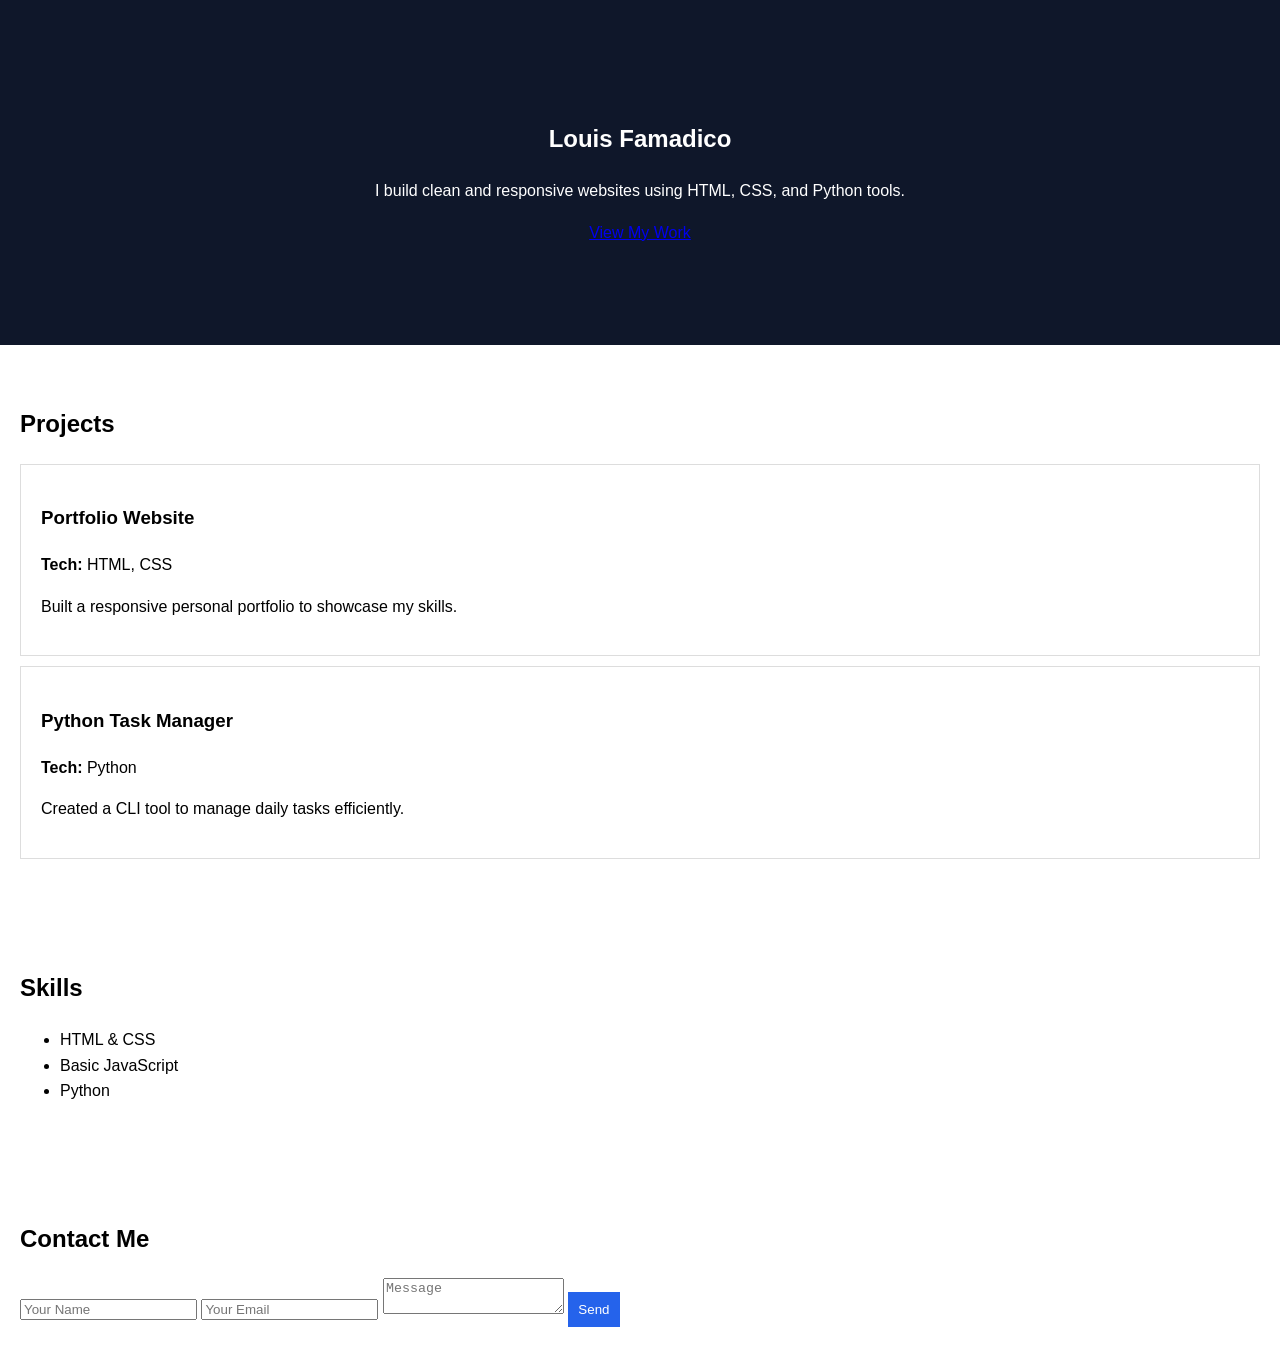
==== final_lab.html @ f6bdb567 "Initial structure" ====
<!DOCTYPE html>
<html lang="en">

<head>
    <meta charset="UTF-8" />
    <meta name="viewport" content="width=device-width, initial-scale=1.0" />
    <title>Louis Famadico | Portfolio</title>
    <link rel="stylesheet" href="final_lab.css" />
</head>

<body>

    <!-- HERO -->
    <section class="hero">
        <h1>Louis Famadico</h1>
        <p>I build clean and responsive websites using HTML, CSS, and Python tools.</p>
        <a href="#projects">View My Work</a>
    </section>

    <!-- PROJECTS -->
    <section id="projects">
        <h2>Projects</h2>

        <div class="project">
            <h3>Portfolio Website</h3>
            <p><strong>Tech:</strong> HTML, CSS</p>
            <p>Built a responsive personal portfolio to showcase my skills.</p>
        </div>

        <div class="project">
            <h3>Python Task Manager</h3>
            <p><strong>Tech:</strong> Python</p>
            <p>Created a CLI tool to manage daily tasks efficiently.</p>
        </div>

    </section>

    <!-- RESUME -->
    <section>
        <h2>Skills</h2>
        <ul>
            <li>HTML & CSS</li>
            <li>Basic JavaScript</li>
            <li>Python</li>
        </ul>
    </section>

    <!-- CONTACT -->
    <section>
        <h2>Contact Me</h2>
        <form id="contact-form">
            <input type="text" placeholder="Your Name" required />
            <input type="email" placeholder="Your Email" required />
            <textarea placeholder="Message"></textarea>
            <button type="submit">Send</button>
        </form>
    </section>

</body>

</html>
---- final_lab.css ----
body {
  font-family: Arial, sans-serif;
  margin: 0;
  line-height: 1.6;
}

.hero {
  background: #0f172a;
  color: white;
  text-align: center;
  padding: 100px 20px;
}

section {
  padding: 40px 20px;
}

.project {
  border: 1px solid #ddd;
  padding: 20px;
  margin: 10px 0;
}

button {
  background: #2563eb;
  color: white;
  padding: 10px;
  border: none;
}
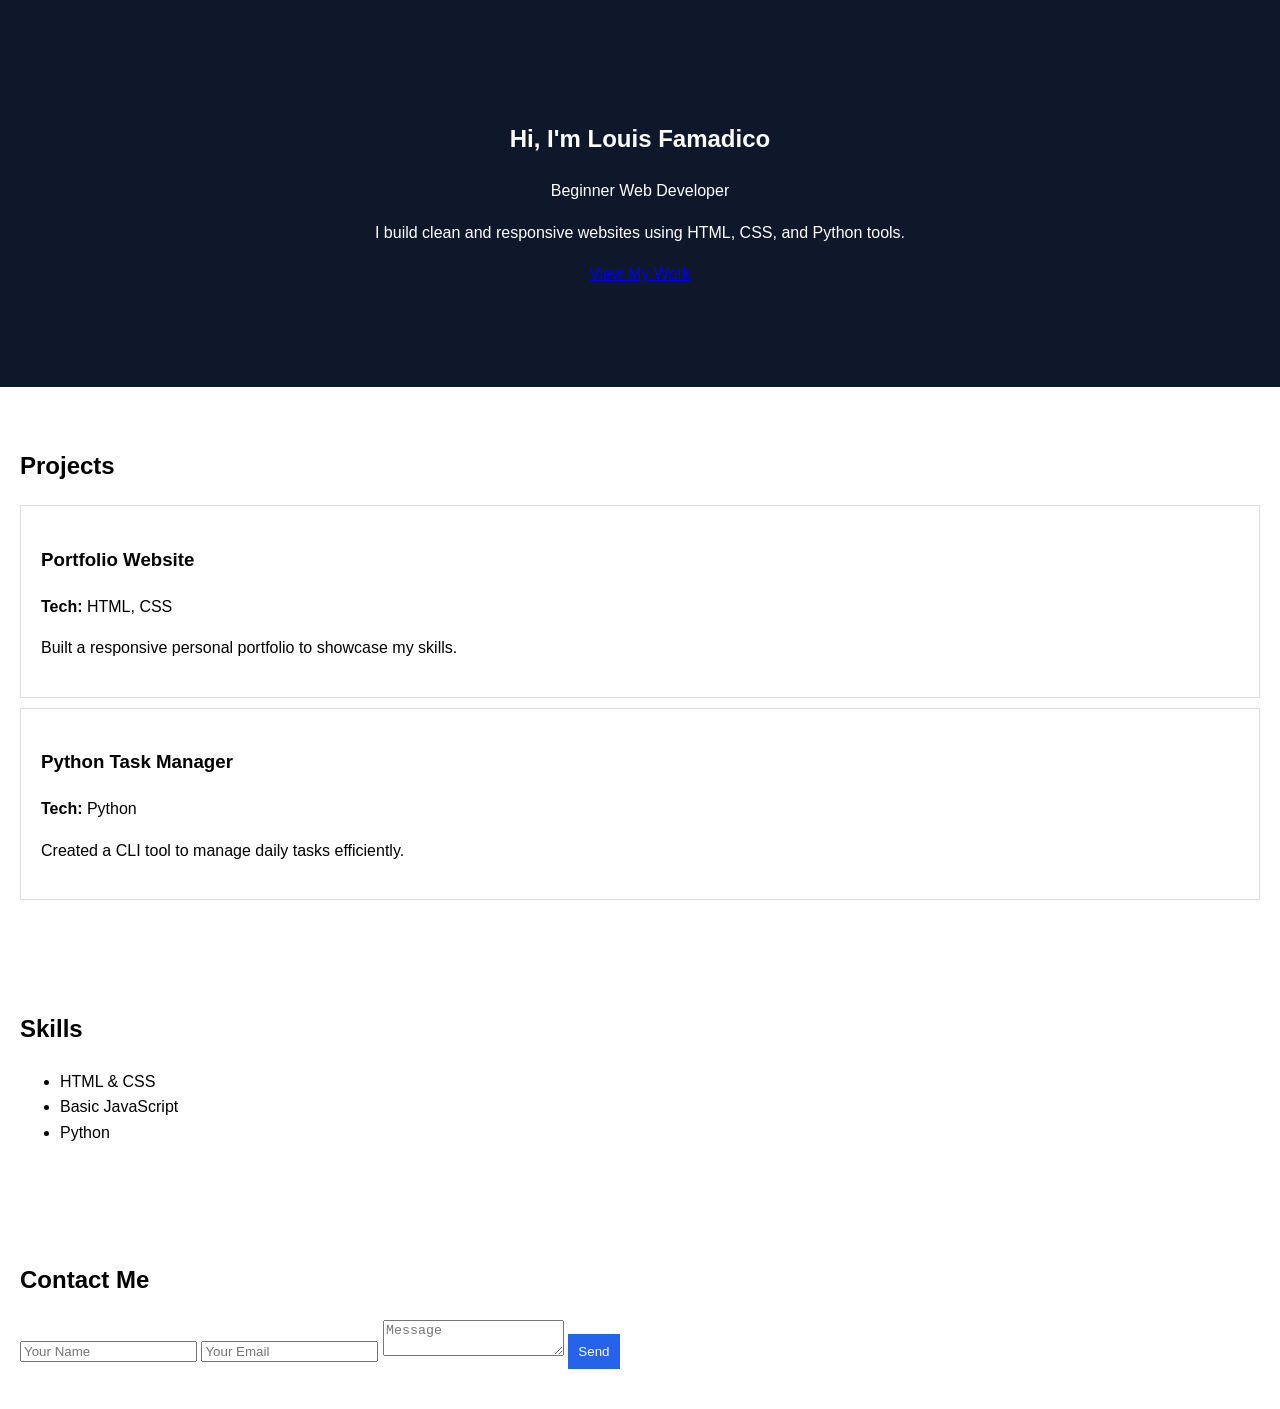
==== commit 7055594f: "Add hero section" ====
--- a/final_lab.html
+++ b/final_lab.html
@@ -12,7 +12,8 @@
 
     <!-- HERO -->
     <section class="hero">
-        <h1>Louis Famadico</h1>
+        <h1>Hi, I'm Louis Famadico</h1>
+        <p>Beginner Web Developer
         <p>I build clean and responsive websites using HTML, CSS, and Python tools.</p>
         <a href="#projects">View My Work</a>
     </section>
@@ -58,4 +59,4 @@
 
 </body>
 
-</html>+</html>
